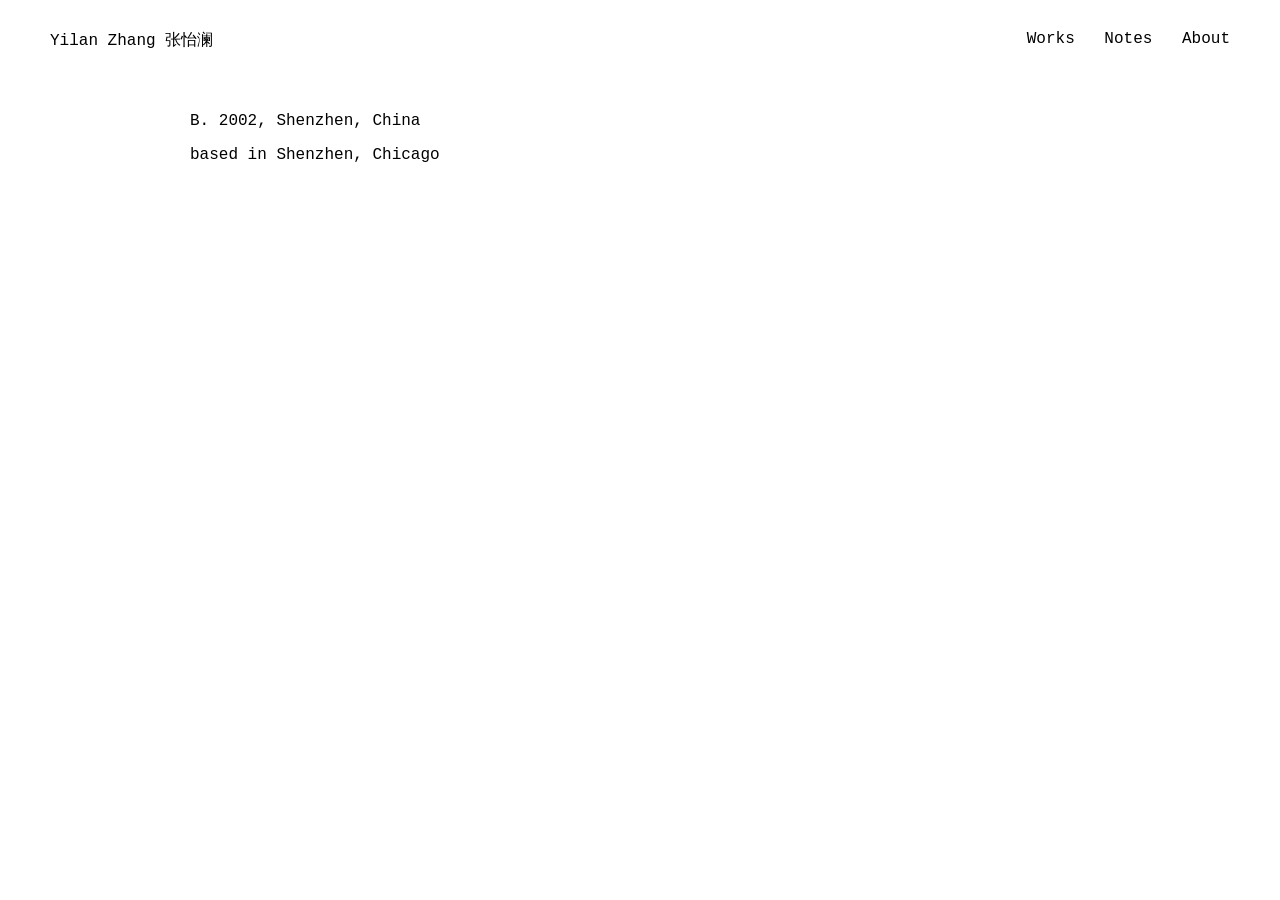
==== about.html @ db32d4fe "Add files via upload" ====
<!DOCTYPE html>
<html>
<head>
  <title>About</title>
  <link rel="stylesheet" href="style.css">
</head>
<body>

<div class="nav">
  <span class="left">Yilan Zhang 张怡澜</span>

  <span class="right">
    <a href="index.html">Works</a>
    <a href="notes.html">Notes</a>
    <a href="about.html">About</a>
  </span>
</div>

<div class="container">

  <p>B. 2002, Shenzhen, China</p>

  <p>based in Shenzhen, Chicago</p>

</div>

</body>
</html>
---- style.css ----
body {
  margin: 10px;
  font-family: "Courier New", "SimSun", serif;
  background: white;
  color: black;
}

/* NAV BAR */
.nav {
  display: flex;
  justify-content: space-between;
  padding: 20px 40px;
  border-bottom: none;
}

.nav a {
  margin-left: 20px;
  text-decoration: none;
  color: black;
}

/* MAIN CONTENT WRAPPER */
.container {
  max-width: 900px;
  margin: 0 auto;
  padding: 25px 20px 40px 20px;
}

/* WORK ITEMS */
.work {
  margin-bottom: 80px;
  text-align: center;
}

/* IMAGES + VIDEOS */
.work img {
  width: auto;
  max-width: 100%;
  max-height: 85vh;
  display: block;
  margin: 0 auto;
}

.work video {
  width: 100%;
  max-width: 900px;
  display: block;
  margin: 0 auto;
}

/* CAPTIONS */
.caption {
  margin-top: 10px;
  font-size: 14px;
  color: #444;
}

.pdf-item {
  margin-bottom: 10px;
  text-align: center;
}
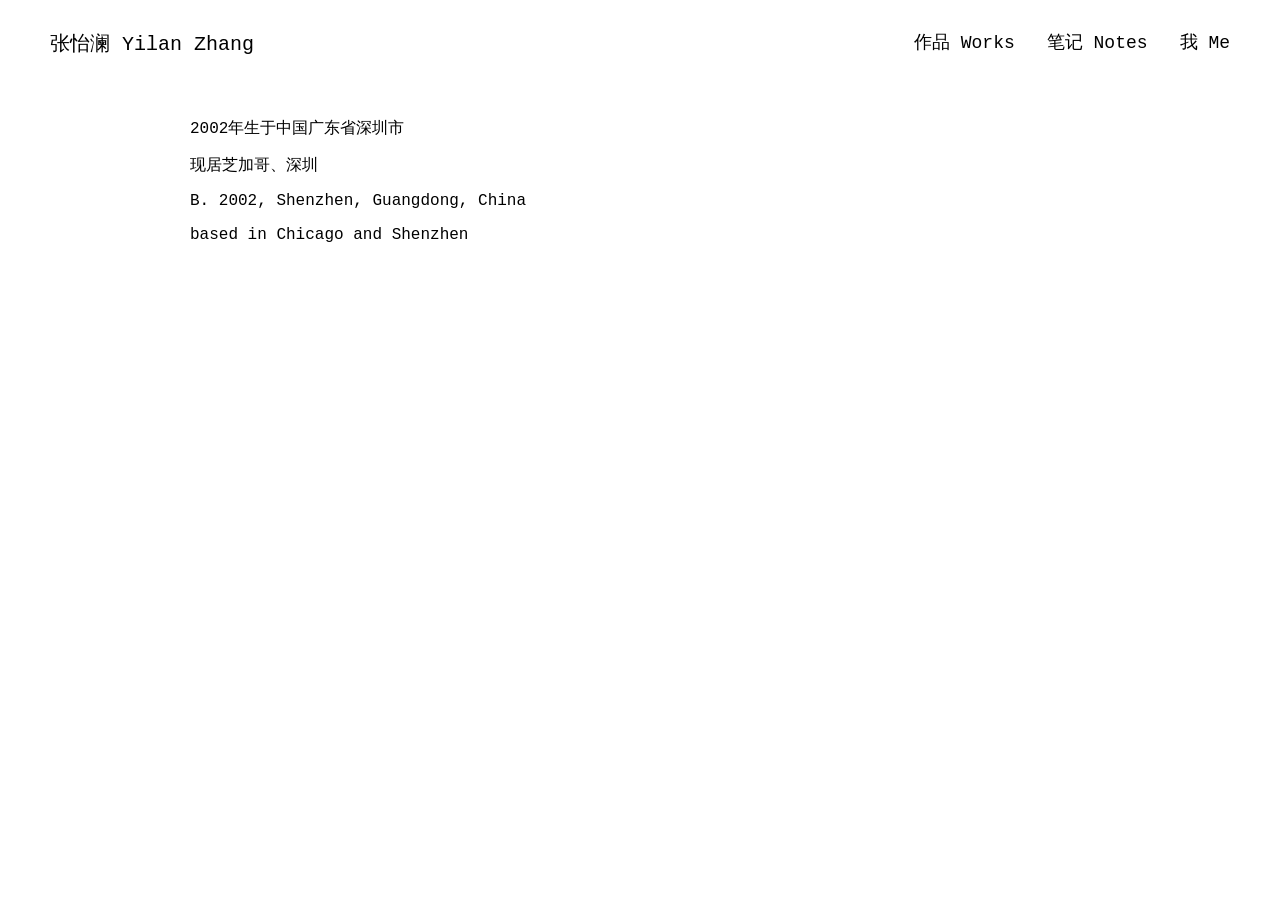
==== commit aa87a7fa: "Add files via upload" ====
--- a/about.html
+++ b/about.html
@@ -6,21 +6,25 @@
 </head>
 <body>
 
-<div class="nav">
-  <span class="left">Yilan Zhang 张怡澜</span>
+  <div class="nav">
+    <span class="left">张怡澜 Yilan Zhang</span>
 
-  <span class="right">
-    <a href="index.html">Works</a>
-    <a href="notes.html">Notes</a>
-    <a href="about.html">About</a>
-  </span>
-</div>
+    <span class="right">
+      <a href="index.html">作品 Works</a>
+      <a href="notes.html">笔记 Notes</a>
+      <a href="about.html">我 Me</a>
+    </span>
+  </div>
 
 <div class="container">
 
-  <p>B. 2002, Shenzhen, China</p>
+  <p>2002年生于中国广东省深圳市</p>
 
-  <p>based in Shenzhen, Chicago</p>
+  <p>现居芝加哥、深圳</p>
+
+  <p>B. 2002, Shenzhen, Guangdong, China</p>
+
+  <p>based in Chicago and Shenzhen</p>
 
 </div>
 
--- a/style.css
+++ b/style.css
@@ -1,6 +1,11 @@
 body {
   margin: 10px;
-  font-family: "Courier New", "SimSun", serif;
+  font-family:
+    "Courier New",
+    "SimSun",
+    "Songti SC",
+    "Source Han Serif SC",
+    serif;
   background: white;
   color: black;
 }
@@ -11,12 +16,14 @@
   justify-content: space-between;
   padding: 20px 40px;
   border-bottom: none;
+  font-size: 20px;
 }
 
 .nav a {
   margin-left: 20px;
   text-decoration: none;
   color: black;
+  font-size: 18px;
 }
 
 /* MAIN CONTENT WRAPPER */
@@ -58,4 +65,42 @@
 .pdf-item {
   margin-bottom: 10px;
   text-align: center;
+}
+
+/* IMAGE LIGHTBOX */
+
+.work img {
+  cursor: zoom-in;
+}
+
+.lightbox {
+  display: none;
+  position: fixed;
+  z-index: 999;
+  inset: 0;
+  background: white;
+  justify-content: center;
+  align-items: center;
+}
+
+.lightbox img {
+  max-width: 95vw;
+  max-height: 95vh;
+  object-fit: contain;
+  cursor: zoom-out;
+}
+
+.lightbox.active {
+  display: flex;
+}
+
+.lightbox .close {
+  position: absolute;
+  top: 20px;
+  right: 30px;
+  background: none;
+  border: none;
+  color: black;
+  font-size: 35px;
+  cursor: pointer;
 }
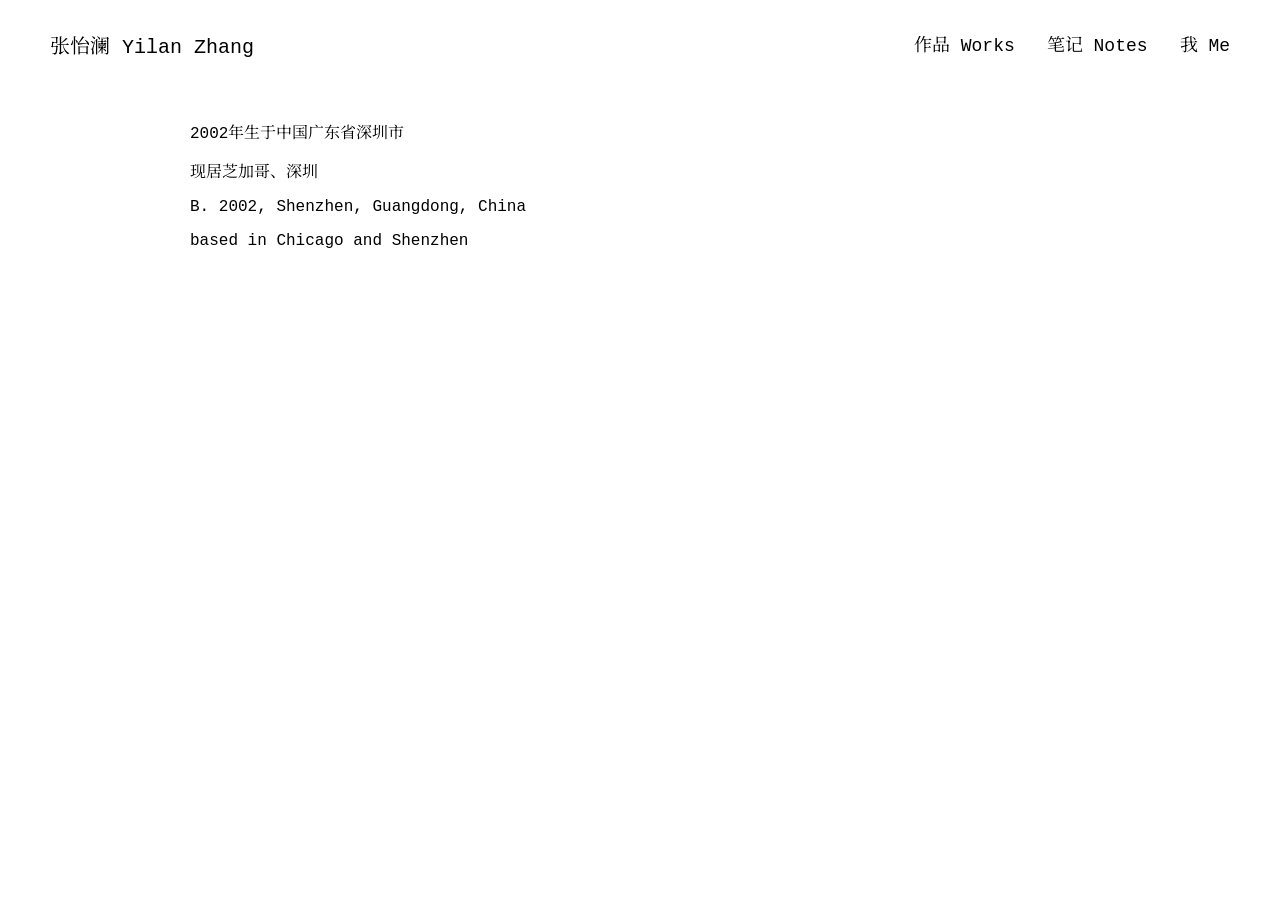
==== commit 9de9e822: "Add files via upload" ====
--- a/about.html
+++ b/about.html
@@ -2,6 +2,7 @@
 <html>
 <head>
   <title>About</title>
+<link href="https://fonts.googleapis.com/css2?family=Noto+Serif+SC&display=swap" rel="stylesheet">
   <link rel="stylesheet" href="style.css">
 </head>
 <body>
--- a/style.css
+++ b/style.css
@@ -2,9 +2,7 @@
   margin: 10px;
   font-family:
     "Courier New",
-    "SimSun",
-    "Songti SC",
-    "Source Han Serif SC",
+    "Noto Serif SC",
     serif;
   background: white;
   color: black;
@@ -26,6 +24,7 @@
   font-size: 18px;
 }
 
+
 /* MAIN CONTENT WRAPPER */
 .container {
   max-width: 900px;
@@ -33,11 +32,13 @@
   padding: 25px 20px 40px 20px;
 }
 
+
 /* WORK ITEMS */
 .work {
   margin-bottom: 80px;
   text-align: center;
 }
+
 
 /* IMAGES + VIDEOS */
 .work img {
@@ -55,6 +56,7 @@
   margin: 0 auto;
 }
 
+
 /* CAPTIONS */
 .caption {
   margin-top: 10px;
@@ -66,6 +68,7 @@
   margin-bottom: 10px;
   text-align: center;
 }
+
 
 /* IMAGE LIGHTBOX */
 
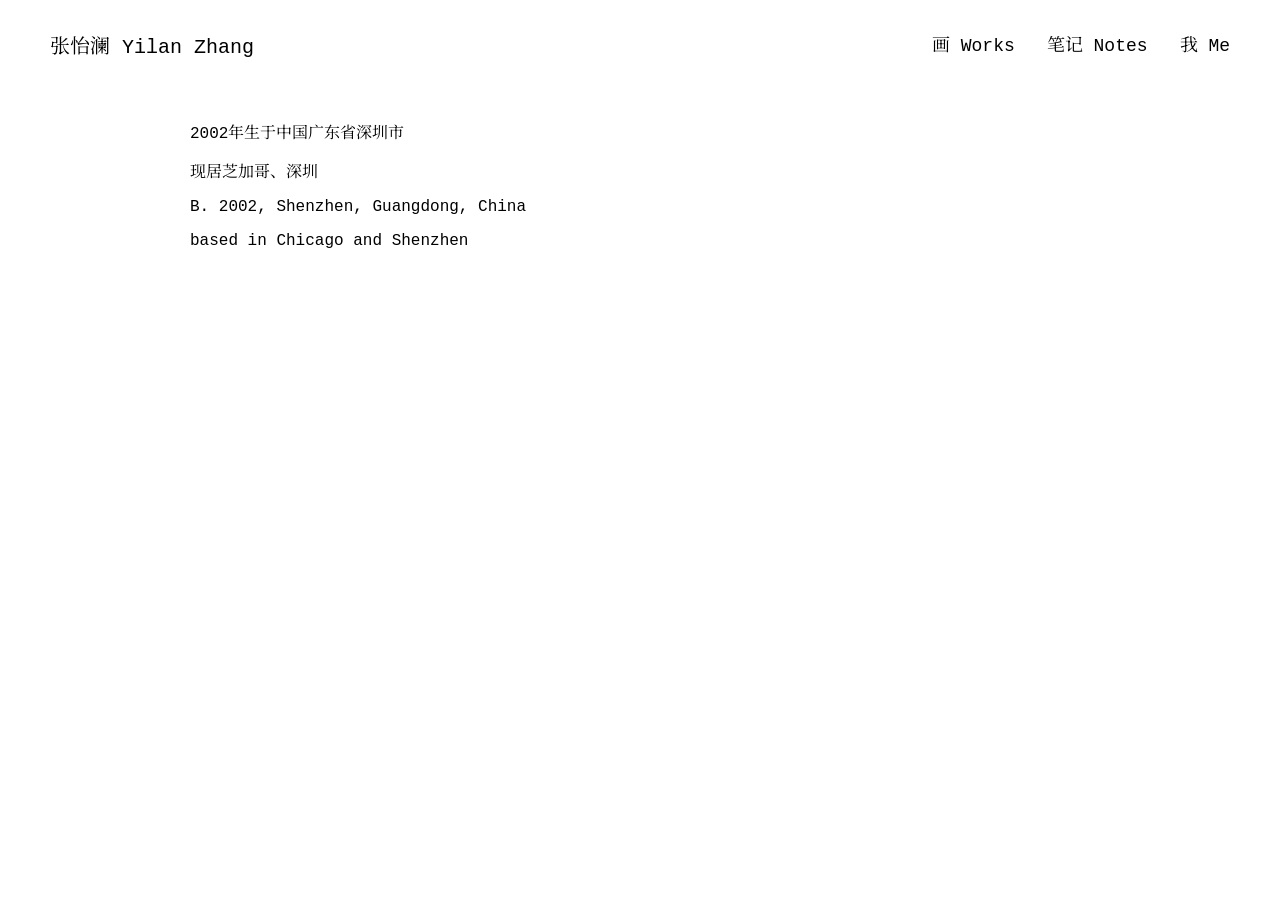
==== commit bae97060: "Update about.html" ====
--- a/about.html
+++ b/about.html
@@ -3,7 +3,7 @@
 <head>
   <title>About</title>
 <link href="https://fonts.googleapis.com/css2?family=Noto+Serif+SC&display=swap" rel="stylesheet">
-  <link rel="stylesheet" href="style.css">
+<link rel="stylesheet" href="style.css">
 </head>
 <body>
 
@@ -11,7 +11,7 @@
     <span class="left">张怡澜 Yilan Zhang</span>
 
     <span class="right">
-      <a href="index.html">作品 Works</a>
+      <a href="index.html">画 Works</a>
       <a href="notes.html">笔记 Notes</a>
       <a href="about.html">我 Me</a>
     </span>
@@ -30,4 +30,4 @@
 </div>
 
 </body>
-</html>+</html>
--- a/style.css
+++ b/style.css
@@ -2,6 +2,9 @@
   margin: 10px;
   font-family:
     "Courier New",
+    "Songti TC",
+    "Songti SC",
+    "STSong",
     "Noto Serif SC",
     serif;
   background: white;
